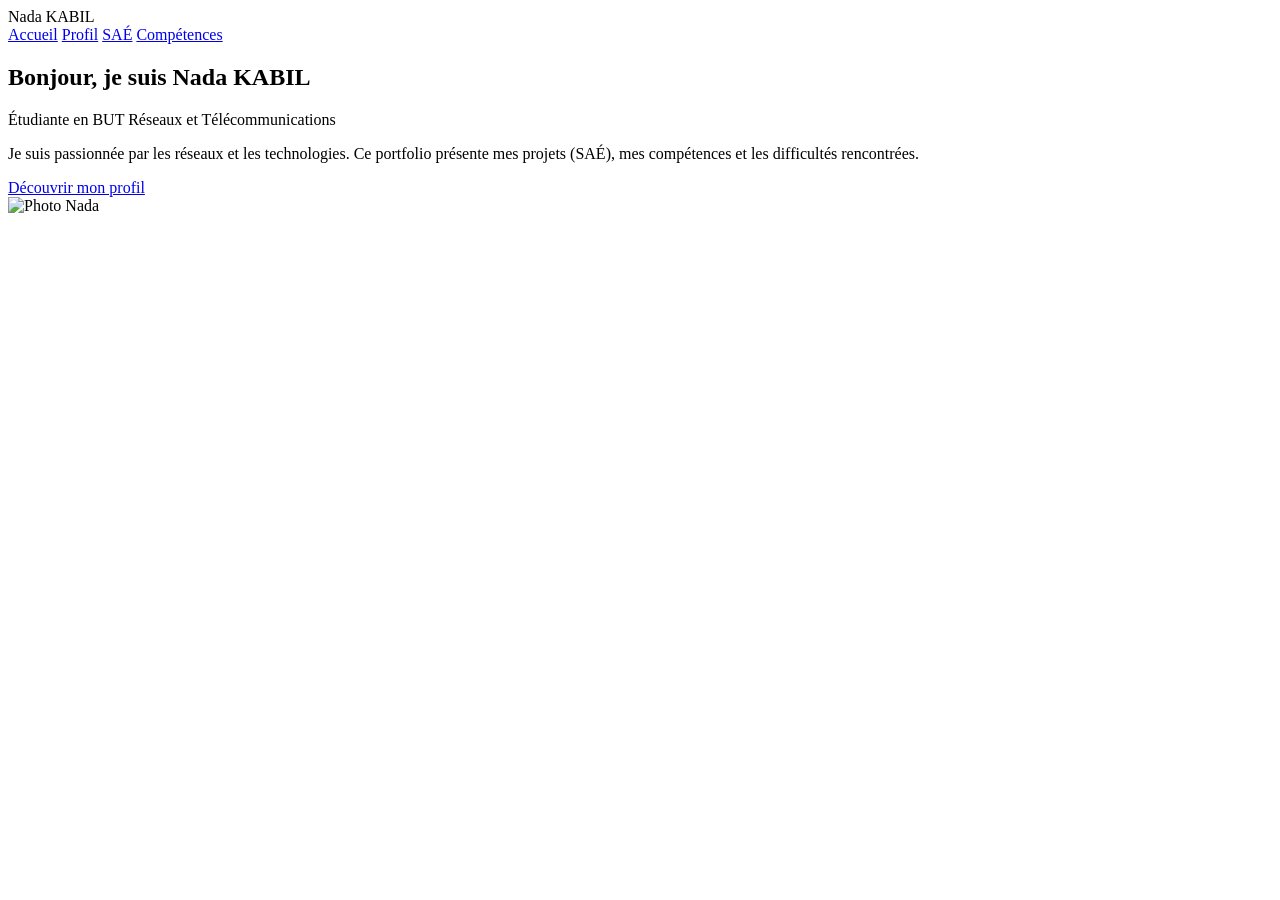
==== index.html @ 41ecd8e2 "Create initial portfolio webpage structure Initial creation of the portfolio webpage for Nada KABIL," ====
<!DOCTYPE html>
<html lang="fr">
<head>
    <meta charset="UTF-8">
    <title>Portfolio - Nada</title>
    <link rel="stylesheet" href="style.css">
</head>

<body>

<header>
    <div class="logo">Nada KABIL</div>

    <nav>
        <a href="index.html">Accueil</a>
        <a href="presentation.html">Profil</a>
        <a href="#">SAÉ</a>
        <a href="#">Compétences</a>
    </nav>
</header>

<section class="hero">

    <div class="hero-text fade">
        <h1>Bonjour, je suis Nada KABIL</h1>

        <p class="subtitle">
            Étudiante en BUT Réseaux et Télécommunications
        </p>

        <p>
            Je suis passionnée par les réseaux et les technologies.
            Ce portfolio présente mes projets (SAÉ), mes compétences
            et les difficultés rencontrées.
        </p>

        <a href="presentation.html" class="btn">
            Découvrir mon profil 
        </a>
    </div>

    <div class="hero-img fade">
        <img src="image de moi.jpeg" alt="Photo Nada">
    </div>

</section>

</body>
</html>
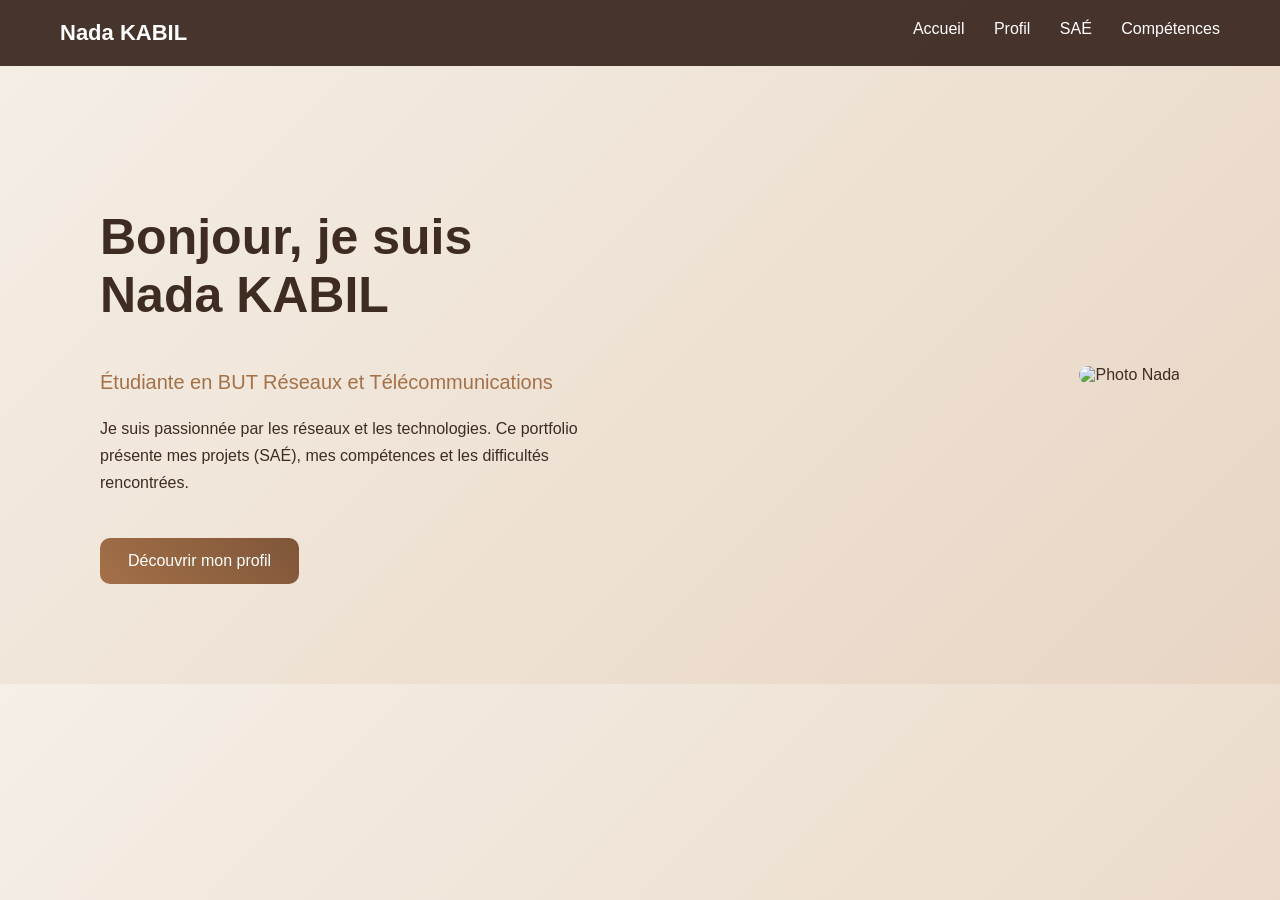
==== commit 66885a1d: "Update index.html" ====
--- a/index.html
+++ b/index.html
@@ -40,7 +40,7 @@
     </div>
 
     <div class="hero-img fade">
-        <img src="image de moi.jpeg" alt="Photo Nada">
+        <img src="images/image_de_moi.jpeg" alt="Photo Nada">
     </div>
 
 </section>
--- a/style.css
+++ b/style.css
@@ -0,0 +1,156 @@
+body {
+    margin: 0;
+    font-family: 'Segoe UI', sans-serif;
+    background: linear-gradient(135deg, #f5efe6, #e8d5c4);
+    color: #3e2c23;
+}
+
+/* HEADER */
+header {
+    display: flex;
+    justify-content: space-between;
+    padding: 20px 60px;
+    background: rgba(62, 44, 35, 0.95);
+    color: white;
+}
+
+.logo {
+    font-size: 22px;
+    font-weight: bold;
+}
+
+nav a {
+    margin-left: 25px;
+    color: white;
+    text-decoration: none;
+}
+
+/* HERO */
+.hero {
+    display: flex;
+    justify-content: space-between;
+    align-items: center;
+    padding: 100px;
+}
+
+.hero-text {
+    max-width: 500px;
+}
+
+.hero-text h1 {
+    font-size: 50px;
+}
+
+.subtitle {
+    color: #a47148;
+    margin: 15px 0;
+    font-size: 20px;
+}
+
+.hero-text p {
+    line-height: 1.7;
+}
+
+/* BUTTON */
+.btn {
+    display: inline-block;
+    margin-top: 25px;
+    padding: 14px 28px;
+    background: linear-gradient(45deg, #a47148, #7f5539);
+    color: white;
+    text-decoration: none;
+    border-radius: 10px;
+    transition: 0.3s;
+}
+
+.btn:hover {
+    transform: translateY(-3px);
+}
+
+/* IMAGE */
+.hero-img img {
+    width: 320px;
+    border-radius: 20px;
+}
+
+/* ANIMATION */
+.fade {
+    opacity: 0;
+    transform: translateY(20px);
+    animation: fadeUp 1s ease forwards;
+}
+
+.hero-text { animation-delay: 0.3s; }
+.hero-img { animation-delay: 0.6s; }
+
+@keyframes fadeUp {
+    to {
+        opacity: 1;
+        transform: translateY(0);
+    }
+}
+
+/* RESPONSIVE */
+@media (max-width: 900px) {
+    .hero {
+        flex-direction: column;
+        text-align: center;
+    }
+
+    .hero-img img {
+        margin-top: 30px;
+    }
+}
+.presentation-new {
+    display: flex;
+    justify-content: space-between;
+    padding: 100px;
+}
+
+/* LEFT */
+.presentation-new .left {
+    max-width: 400px;
+}
+
+.presentation-new h1 {
+    font-size: 45px;
+    margin-bottom: 20px;
+}
+
+/* RIGHT */
+.presentation-new .right {
+    display: flex;
+    flex-direction: column;
+    gap: 20px;
+}
+
+/* BOXES */
+.box {
+    background: white;
+    padding: 20px;
+    border-radius: 15px;
+    box-shadow: 0 10px 25px rgba(0,0,0,0.1);
+    transition: 0.3s;
+}
+
+.box:hover {
+    transform: translateY(-5px);
+}
+
+.box h2 {
+    color: #7f5539;
+}
+
+/* ANIMATION */
+.fade {
+    opacity: 0;
+    transform: translateY(20px);
+    animation: fadeUp 1s ease forwards;
+}
+
+@keyframes fadeUp {
+    to {
+        opacity: 1;
+        transform: translateY(0);
+    }
+}
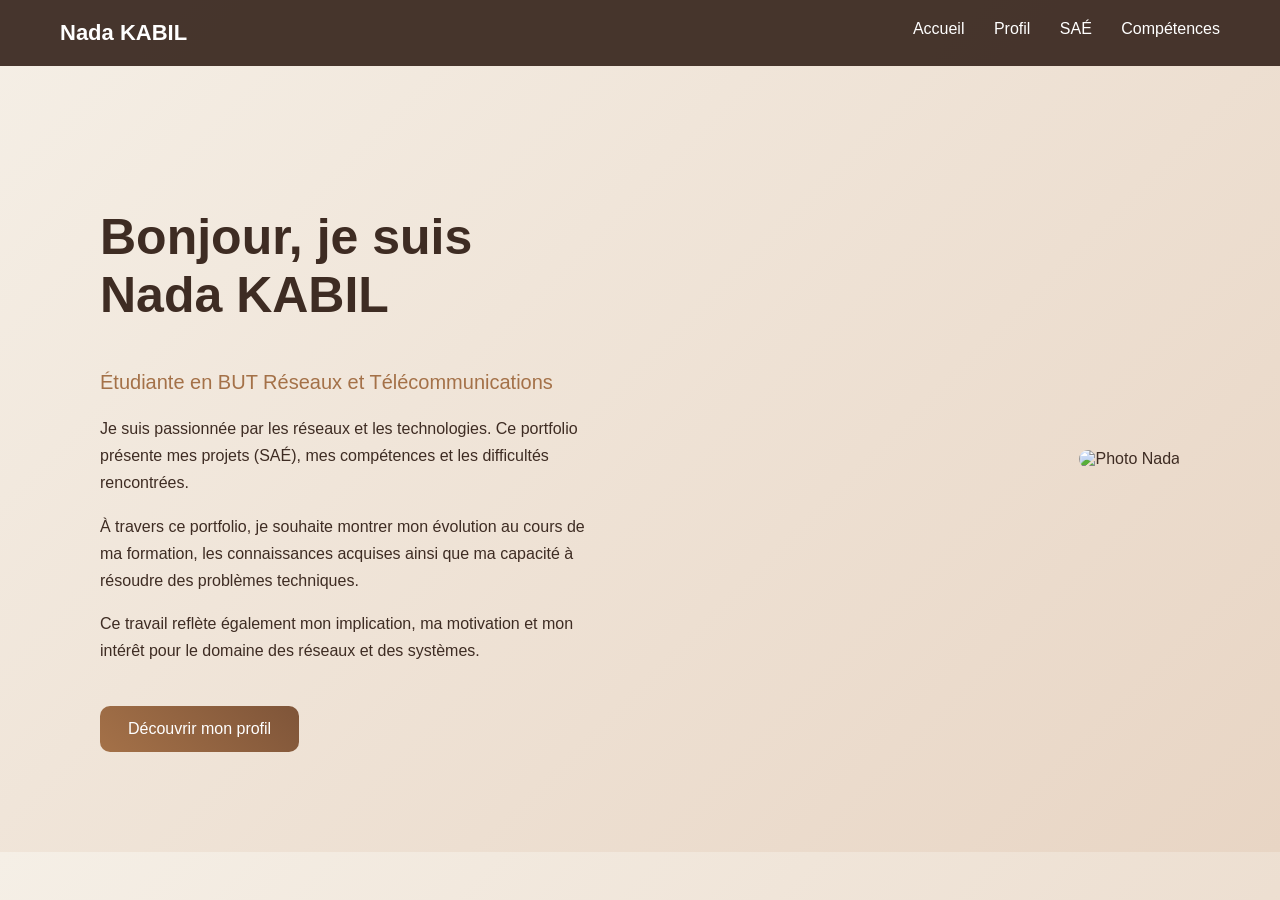
==== commit e60f420f: "Enhance portfolio description in index.html Added new paragraphs to describe portfolio evolution and" ====
--- a/index.html
+++ b/index.html
@@ -29,18 +29,29 @@
         </p>
 
         <p>
-            Je suis passionnée par les réseaux et les technologies.
-            Ce portfolio présente mes projets (SAÉ), mes compétences
-            et les difficultés rencontrées.
-        </p>
+           Je suis passionnée par les réseaux et les technologies.
+           Ce portfolio présente mes projets (SAÉ), mes compétences
+           et les difficultés rencontrées.
+</p>
+
+<p>
+À travers ce portfolio, je souhaite montrer mon évolution
+au cours de ma formation, les connaissances acquises
+ainsi que ma capacité à résoudre des problèmes techniques.
+</p>
+
+<p>
+Ce travail reflète également mon implication, ma motivation
+et mon intérêt pour le domaine des réseaux et des systèmes.
+</p>
 
         <a href="presentation.html" class="btn">
-            Découvrir mon profil 
+            Découvrir mon profil
         </a>
     </div>
 
     <div class="hero-img fade">
-        <img src="images/image_de_moi.jpeg" alt="Photo Nada">
+        <img src="/image de moi.jpeg" alt="Photo Nada">
     </div>
 
 </section>
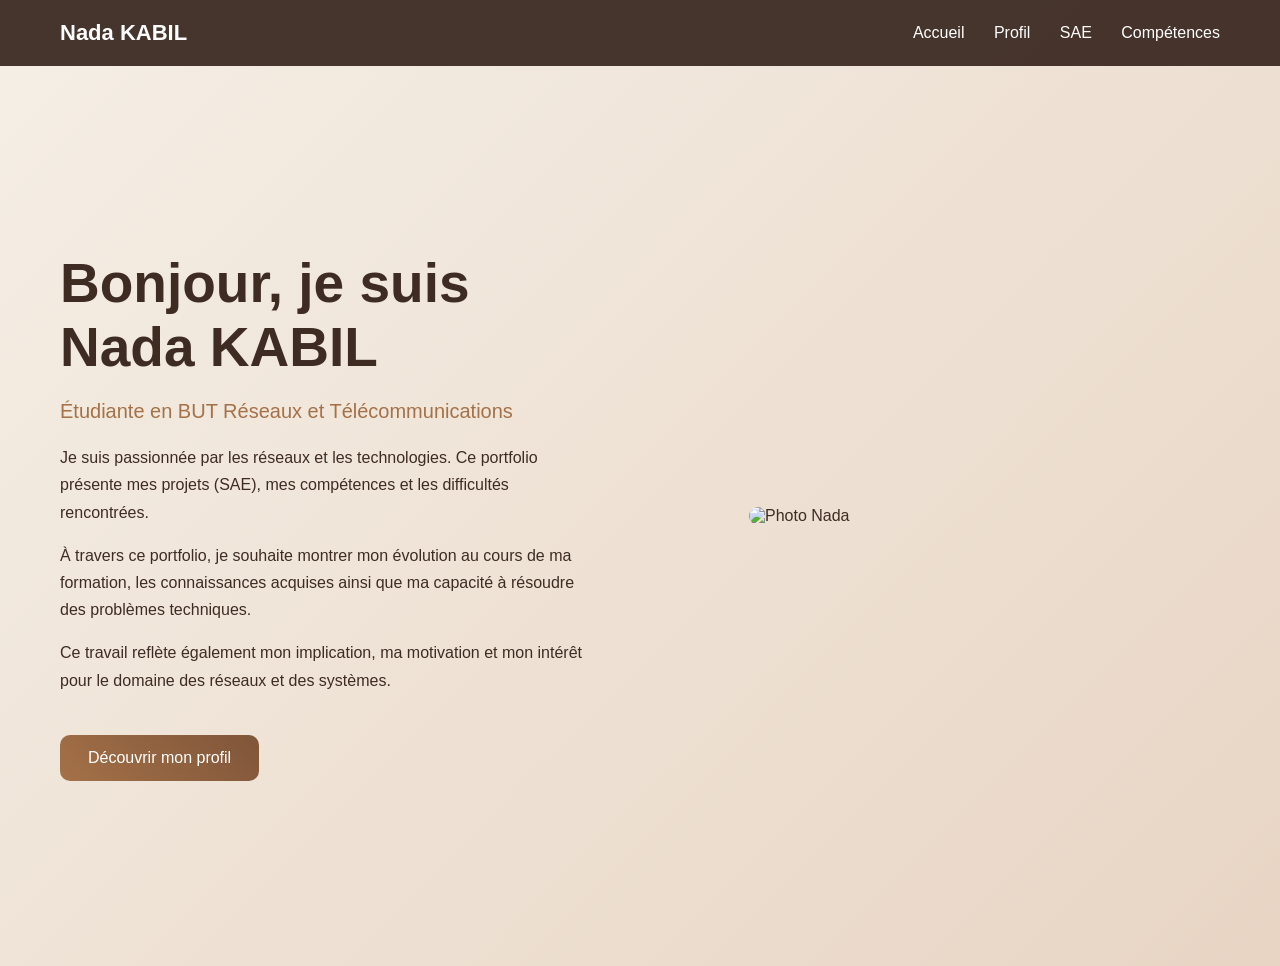
==== commit b762f1f0: "Update links and fix paragraph formatting in index.html" ====
--- a/index.html
+++ b/index.html
@@ -14,7 +14,7 @@
     <nav>
         <a href="index.html">Accueil</a>
         <a href="presentation.html">Profil</a>
-        <a href="#">SAÉ</a>
+        <a href="sae.html">SAE</a>
         <a href="#">Compétences</a>
     </nav>
 </header>
@@ -29,21 +29,21 @@
         </p>
 
         <p>
-           Je suis passionnée par les réseaux et les technologies.
-           Ce portfolio présente mes projets (SAÉ), mes compétences
-           et les difficultés rencontrées.
-</p>
+            Je suis passionnée par les réseaux et les technologies.
+            Ce portfolio présente mes projets (SAE), mes compétences
+            et les difficultés rencontrées.
+        </p>
 
-<p>
-À travers ce portfolio, je souhaite montrer mon évolution
-au cours de ma formation, les connaissances acquises
-ainsi que ma capacité à résoudre des problèmes techniques.
-</p>
+        <p>
+            À travers ce portfolio, je souhaite montrer mon évolution
+            au cours de ma formation, les connaissances acquises
+            ainsi que ma capacité à résoudre des problèmes techniques.
+        </p>
 
-<p>
-Ce travail reflète également mon implication, ma motivation
-et mon intérêt pour le domaine des réseaux et des systèmes.
-</p>
+        <p>
+            Ce travail reflète également mon implication, ma motivation
+            et mon intérêt pour le domaine des réseaux et des systèmes.
+        </p>
 
         <a href="presentation.html" class="btn">
             Découvrir mon profil
--- a/style.css
+++ b/style.css
@@ -9,6 +9,7 @@
 header {
     display: flex;
     justify-content: space-between;
+    align-items: center;
     padding: 20px 60px;
     background: rgba(62, 44, 35, 0.95);
     color: white;
@@ -28,17 +29,20 @@
 /* HERO */
 .hero {
     display: flex;
+    align-items: center;
     justify-content: space-between;
-    align-items: center;
-    padding: 100px;
+    padding: 0 60px;
+    height: 100vh;
 }
 
+/* TEXT */
 .hero-text {
-    max-width: 500px;
+    width: 45%;
 }
 
 .hero-text h1 {
-    font-size: 50px;
+    font-size: 55px;
+    margin: 0;
 }
 
 .subtitle {
@@ -64,13 +68,26 @@
 }
 
 .btn:hover {
-    transform: translateY(-3px);
+    transform: translateY(-5px) scale(1.05);
 }
 
 /* IMAGE */
+.hero-img {
+    width: 45%;
+    display: flex;
+    justify-content: center;
+}
+
 .hero-img img {
-    width: 320px;
+    width: 100%;
+    max-width: 420px;
     border-radius: 20px;
+    object-fit: contain;
+    transition: 0.4s;
+}
+
+.hero-img img:hover {
+    transform: scale(1.05) rotate(1deg);
 }
 
 /* ANIMATION */
@@ -80,8 +97,13 @@
     animation: fadeUp 1s ease forwards;
 }
 
-.hero-text { animation-delay: 0.3s; }
-.hero-img { animation-delay: 0.6s; }
+.hero-text {
+    animation-delay: 0.3s;
+}
+
+.hero-img {
+    animation-delay: 0.6s;
+}
 
 @keyframes fadeUp {
     to {
@@ -90,41 +112,30 @@
     }
 }
 
-/* RESPONSIVE */
-@media (max-width: 900px) {
-    .hero {
-        flex-direction: column;
-        text-align: center;
-    }
+/* ===== PRESENTATION ===== */
 
-    .hero-img img {
-        margin-top: 30px;
-    }
-}
 .presentation-new {
     display: flex;
     justify-content: space-between;
-    padding: 100px;
+    padding: 100px 60px;
 }
 
-/* LEFT */
 .presentation-new .left {
-    max-width: 400px;
+    width: 40%;
 }
 
-.presentation-new h1 {
+.presentation-new .left h1 {
     font-size: 45px;
     margin-bottom: 20px;
 }
 
-/* RIGHT */
 .presentation-new .right {
+    width: 50%;
     display: flex;
     flex-direction: column;
     gap: 20px;
 }
 
-/* BOXES */
 .box {
     background: white;
     padding: 20px;
@@ -141,16 +152,31 @@
     color: #7f5539;
 }
 
-/* ANIMATION */
-.fade {
-    opacity: 0;
-    transform: translateY(20px);
-    animation: fadeUp 1s ease forwards;
-}
+/* RESPONSIVE */
+@media (max-width: 900px) {
+    .hero {
+        flex-direction: column;
+        text-align: center;
+        height: auto;
+        padding: 40px;
+    }
 
-@keyframes fadeUp {
-    to {
-        opacity: 1;
-        transform: translateY(0);
+    .hero-text,
+    .hero-img {
+        width: 100%;
+    }
+
+    .hero-img img {
+        margin-top: 30px;
+        width: 250px;
+    }
+
+    .presentation-new {
+        flex-direction: column;
+    }
+
+    .presentation-new .left,
+    .presentation-new .right {
+        width: 100%;
     }
 }
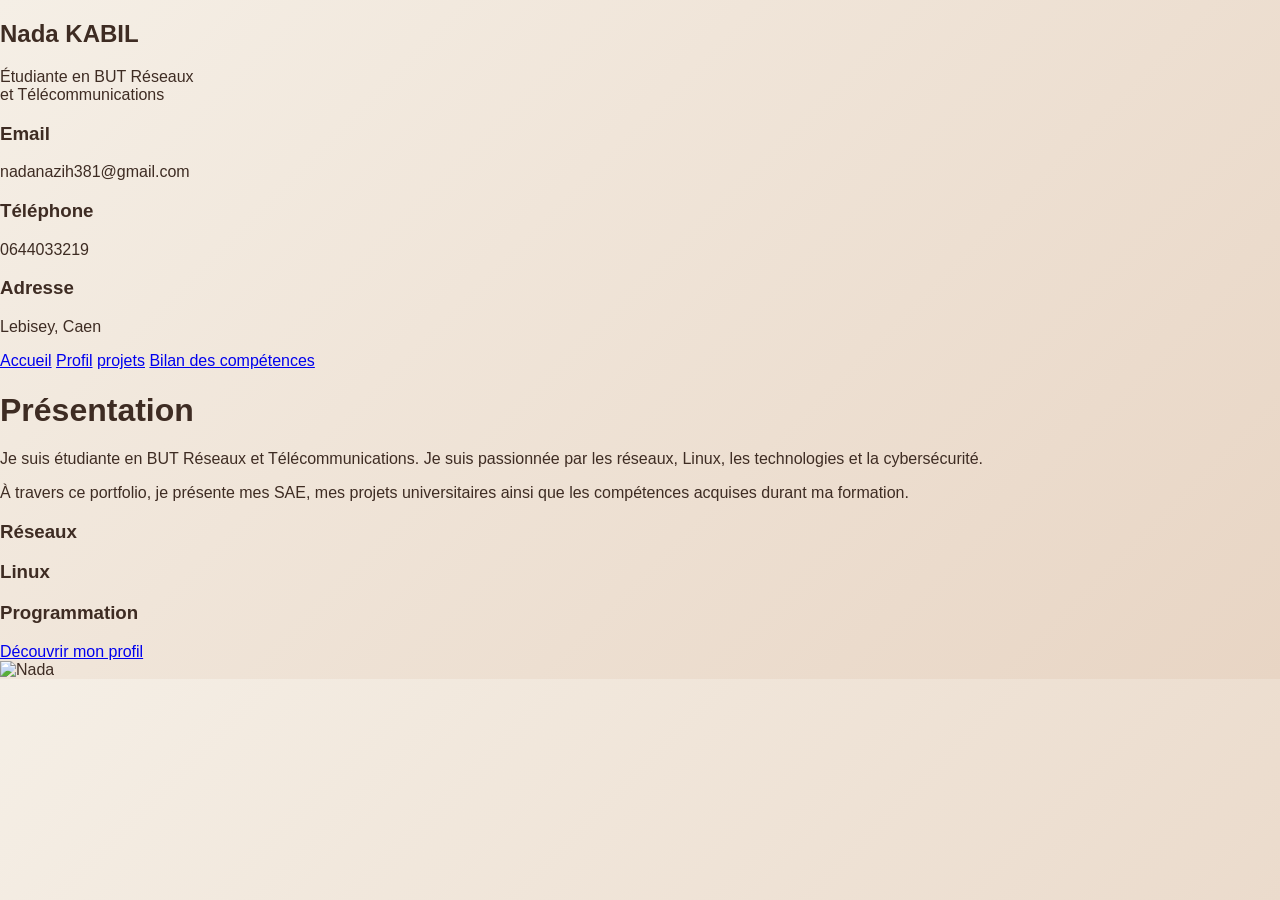
==== commit 49547401: "Refactor index.html structure and content" ====
--- a/index.html
+++ b/index.html
@@ -1,5 +1,6 @@
 <!DOCTYPE html>
 <html lang="fr">
+
 <head>
     <meta charset="UTF-8">
     <title>Portfolio - Nada</title>
@@ -8,53 +9,125 @@
 
 <body>
 
-<header>
-    <div class="logo">Nada KABIL</div>
+<div class="container">
 
-    <nav>
-        <a href="index.html">Accueil</a>
-        <a href="presentation.html">Profil</a>
-        <a href="sae.html">SAE</a>
-        <a href="#">Compétences</a>
-    </nav>
-</header>
+    <!-- SIDEBAR -->
 
-<section class="hero">
+    <div class="sidebar">
 
-    <div class="hero-text fade">
-        <h1>Bonjour, je suis Nada KABIL</h1>
+        <h2>Nada KABIL</h2>
 
-        <p class="subtitle">
-            Étudiante en BUT Réseaux et Télécommunications
-        </p>
+        <div class="job">
+            Étudiante en BUT Réseaux<br>
+            et Télécommunications
+        </div>
 
-        <p>
-            Je suis passionnée par les réseaux et les technologies.
-            Ce portfolio présente mes projets (SAE), mes compétences
-            et les difficultés rencontrées.
-        </p>
+        <div class="info-box">
 
-        <p>
-            À travers ce portfolio, je souhaite montrer mon évolution
-            au cours de ma formation, les connaissances acquises
-            ainsi que ma capacité à résoudre des problèmes techniques.
-        </p>
+            <h3 class="email-title">Email</h3>
 
-        <p>
-            Ce travail reflète également mon implication, ma motivation
-            et mon intérêt pour le domaine des réseaux et des systèmes.
-        </p>
+            <p>nadanazih381@gmail.com</p>
 
-        <a href="presentation.html" class="btn">
-            Découvrir mon profil
-        </a>
+        </div>
+
+        <div class="info-box">
+
+            <h3 class="phone-title">Téléphone</h3>
+
+            <p>0644033219</p>
+
+        </div>
+
+        <div class="info-box">
+
+            <h3 class="address-title">Adresse</h3>
+
+            <p>Lebisey, Caen</p>
+
+        </div>
+
     </div>
 
-    <div class="hero-img fade">
-        <img src="/image de moi.jpeg" alt="Photo Nada">
+    <!-- CONTENT -->
+
+    <div class="content">
+
+        <!-- NAVBAR -->
+
+        <div class="navbar">
+
+            <a href="index.html" class="active">Accueil</a>
+
+            <a href="profil.html">Profil</a>
+
+            <a href="projet.html">projets</a>
+
+            <a href="Bilan des compétences.html">Bilan des compétences</a>
+
+        </div>
+
+        <!-- ABOUT -->
+
+        <div class="about-container">
+
+            <div class="about">
+
+                <h1>Présentation</h1>
+
+                <div class="line"></div>
+
+                <p>
+                    Je suis étudiante en BUT Réseaux et Télécommunications.
+                    Je suis passionnée par les réseaux, Linux,
+                    les technologies et la cybersécurité.
+                </p>
+
+                <p>
+                    À travers ce portfolio, je présente mes SAE,
+                    mes projets universitaires ainsi que les compétences
+                    acquises durant ma formation.
+                </p>
+
+                <!-- SKILLS -->
+
+                <div class="skills">
+
+                    <div class="skill-box">
+                        <h3>Réseaux</h3>
+                    </div>
+
+                    <div class="skill-box">
+                        <h3>Linux</h3>
+                    </div>
+
+                    <div class="skill-box">
+                        <h3>Programmation</h3>
+                    </div>
+
+                </div>
+
+                <!-- BUTTON -->
+
+                <a href="profil.html" class="btn-profil">
+                    Découvrir mon profil
+                </a>
+
+            </div>
+
+            <!-- IMAGE -->
+
+            <div class="image-box">
+
+                <img src="/Images/image de moi.jpeg" alt="Nada">
+
+            </div>
+
+        </div>
+
     </div>
 
-</section>
+</div>
 
 </body>
+
 </html>
--- a/style.css
+++ b/style.css
@@ -24,6 +24,12 @@
     margin-left: 25px;
     color: white;
     text-decoration: none;
+    font-weight: 500;
+    transition: 0.3s;
+}
+
+nav a:hover {
+    color: #d8b08c;
 }
 
 /* HERO */
@@ -32,7 +38,7 @@
     align-items: center;
     justify-content: space-between;
     padding: 0 60px;
-    height: 100vh;
+    min-height: 100vh;
 }
 
 /* TEXT */
@@ -41,18 +47,19 @@
 }
 
 .hero-text h1 {
-    font-size: 55px;
+    font-size: 42px;
     margin: 0;
 }
 
 .subtitle {
     color: #a47148;
     margin: 15px 0;
-    font-size: 20px;
+    font-size: 17px;
 }
 
 .hero-text p {
     line-height: 1.7;
+    font-size: 17px;
 }
 
 /* BUTTON */
@@ -90,6 +97,199 @@
     transform: scale(1.05) rotate(1deg);
 }
 
+/* PAGE PROFIL */
+.profil-page {
+    max-width: 1000px;
+    margin: 70px auto;
+    background: white;
+    padding: 50px;
+    border-radius: 15px;
+    box-shadow: 0 10px 25px rgba(0,0,0,0.08);
+}
+
+.profil-page h1 {
+    text-align: center;
+    font-size: 34px;
+    margin-bottom: 50px;
+    color: #3e2c23;
+    position: relative;
+}
+
+.profil-page h1::after {
+    content: "";
+    width: 180px;
+    height: 3px;
+    background: #a47148;
+    display: block;
+    margin: 15px auto;
+}
+
+.profil-section {
+    margin-bottom: 50px;
+    border-left: 4px solid #7f5539;
+    padding-left: 20px;
+}
+
+.profil-section h2 {
+    font-size: 24px;
+    margin-bottom: 20px;
+    color: #3e2c23;
+}
+
+.profil-section p {
+    font-size: 16px;
+    line-height: 1.8;
+}
+
+/* BUTTON GITHUB */
+.btn-github {
+    display: inline-block;
+    margin-top: 20px;
+    padding: 14px 28px;
+    background: #24292e;
+    color: white;
+    text-decoration: none;
+    border-radius: 8px;
+    transition: 0.3s;
+}
+
+.btn-github:hover {
+    transform: scale(1.05);
+}
+
+/* BUTTON LINKEDIN */
+.btn-linkedin {
+    display: inline-block;
+    margin-top: 20px;
+    margin-left: 10px;
+    padding: 14px 28px;
+    background: #0077b5;
+    color: white;
+    text-decoration: none;
+    border-radius: 8px;
+    transition: 0.3s;
+}
+
+.btn-linkedin:hover {
+    transform: scale(1.05);
+}
+
+/* SAE PAGE */
+.project-page {
+    max-width: 1000px;
+    margin: 70px auto;
+    padding: 20px;
+}
+
+.project-page h1 {
+    text-align: center;
+    font-size: 34px;
+    margin-bottom: 50px;
+    color: #3e2c23;
+}
+
+.project-box {
+    background: white;
+    margin-bottom: 25px;
+    padding: 30px;
+    border-radius: 15px;
+    box-shadow: 0 10px 20px rgba(0,0,0,0.08);
+    transition: 0.3s;
+}
+
+.project-box:hover {
+    transform: translateY(-5px);
+}
+
+.project-box h2 {
+    color: #7f5539;
+    margin-bottom: 15px;
+}
+
+.project-box p,
+.project-box li {
+    line-height: 1.8;
+    font-size: 16px;
+}
+
+/* PREUVES IMAGES */
+.preuves-images {
+    display: flex;
+    gap: 20px;
+    justify-content: center;
+    flex-wrap: wrap;
+    margin-top: 20px;
+}
+
+.preuves-images img {
+    width: 45%;
+    border-radius: 10px;
+    box-shadow: 0 5px 15px rgba(0,0,0,0.1);
+}
+
+/* SAE CARDS PAGE */
+.sae-page {
+    text-align: center;
+    padding: 60px;
+}
+
+.sae-page h1 {
+    font-size: 42px;
+    margin-bottom: 10px;
+}
+
+.sae-page p {
+    font-size: 18px;
+    margin-bottom: 40px;
+}
+
+.sae-grid {
+    display: grid;
+    grid-template-columns: repeat(auto-fit, minmax(280px, 1fr));
+    gap: 30px;
+}
+.sae-card {
+    background: white;
+    border-radius: 15px;
+
+    overflow: hidden;
+
+    text-decoration: none;
+    color: #3e2c23;
+
+    box-shadow: 0 10px 25px rgba(0,0,0,0.1);
+
+    transition: 0.3s;
+}
+
+.sae-card:hover {
+    transform: translateY(-10px);
+}
+
+.sae-card img {
+
+    width: 100%;
+
+    height: 180px;
+
+    object-fit: cover;
+
+    display: block;
+}
+
+.sae-card h3 {
+    margin: 20px 0 10px;
+    font-size: 24px;
+    text-align: center;
+}
+
+.sae-card p {
+    padding: 0 20px 25px;
+    font-size: 16px;
+    text-align: center;
+}
+
+
 /* ANIMATION */
 .fade {
     opacity: 0;
@@ -112,52 +312,21 @@
     }
 }
 
-/* ===== PRESENTATION ===== */
-
-.presentation-new {
-    display: flex;
-    justify-content: space-between;
-    padding: 100px 60px;
-}
-
-.presentation-new .left {
-    width: 40%;
-}
-
-.presentation-new .left h1 {
-    font-size: 45px;
-    margin-bottom: 20px;
-}
-
-.presentation-new .right {
-    width: 50%;
-    display: flex;
-    flex-direction: column;
-    gap: 20px;
-}
-
-.box {
-    background: white;
-    padding: 20px;
-    border-radius: 15px;
-    box-shadow: 0 10px 25px rgba(0,0,0,0.1);
-    transition: 0.3s;
-}
-
-.box:hover {
-    transform: translateY(-5px);
-}
-
-.box h2 {
-    color: #7f5539;
-}
-
 /* RESPONSIVE */
 @media (max-width: 900px) {
+    header {
+        flex-direction: column;
+        text-align: center;
+    }
+
+    nav {
+        margin-top: 15px;
+    }
+
     .hero {
         flex-direction: column;
         text-align: center;
-        height: auto;
+        min-height: auto;
         padding: 40px;
     }
 
@@ -171,12 +340,31 @@
         width: 250px;
     }
 
-    .presentation-new {
-        flex-direction: column;
-    }
-
-    .presentation-new .left,
-    .presentation-new .right {
+    .profil-page,
+    .project-page {
+        margin: 30px;
+        padding: 25px;
+    }
+
+    .profil-page h1,
+    .project-page h1,
+    .sae-page h1 {
+        font-size: 28px;
+    }
+
+    .profil-section h2,
+    .project-box h2 {
+        font-size: 22px;
+    }
+
+    .profil-section p,
+    .project-box p,
+    .project-box li,
+    .sae-page p {
+        font-size: 16px;
+    }
+
+    .preuves-images img {
         width: 100%;
     }
 }
